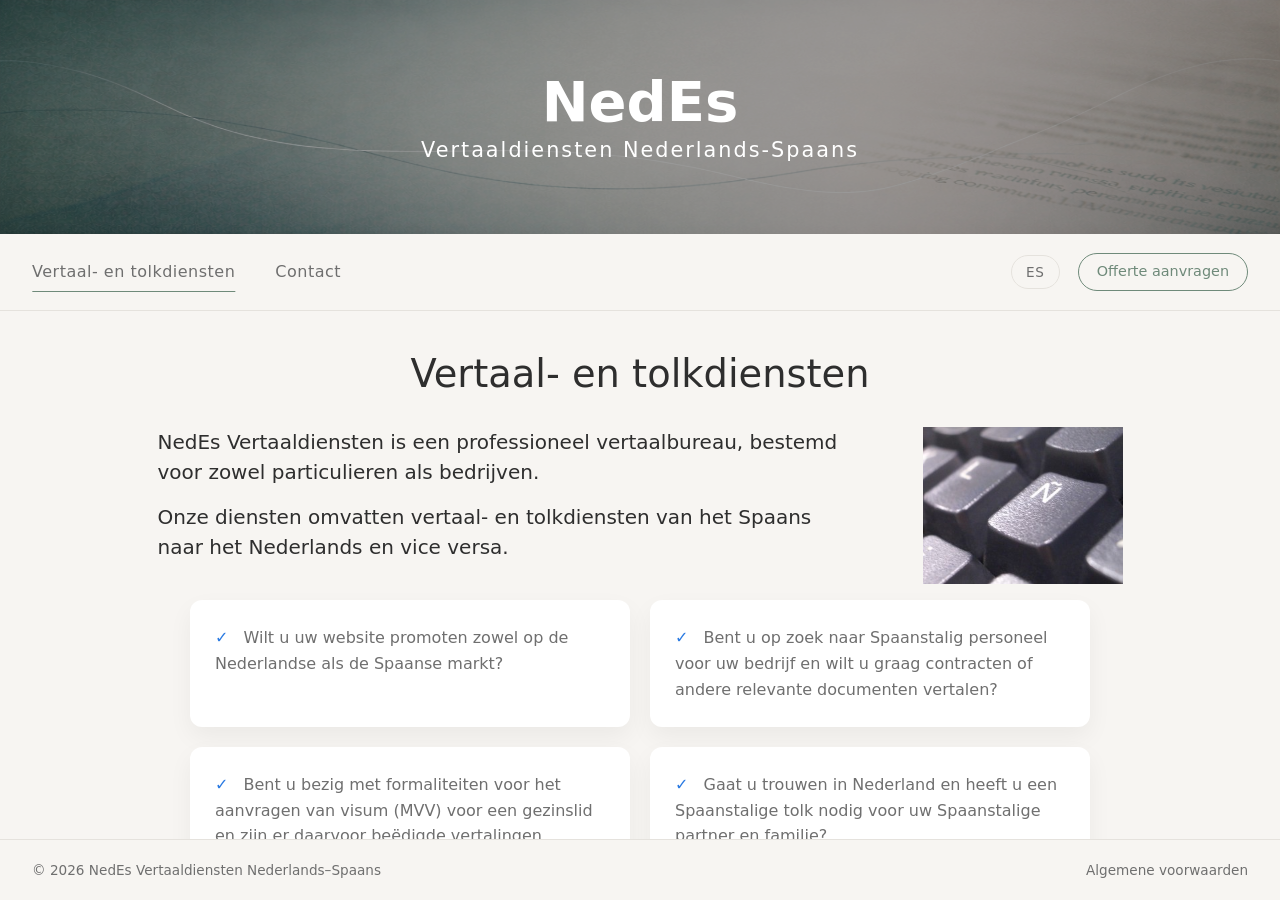
==== index.html @ 8f7cbaee "Update index.html" ====
<!DOCTYPE html>
<html lang="nl">
<head>
<meta charset="UTF-8">
<meta name="viewport" content="width=device-width, initial-scale=1">

<title>Beëdigde vertaling Spaans Nederlands | Tolk Spaans NL | NedEs Vertaaldiensten</title>
<meta name="description" content="Professioneel vertaalbureau voor beëdigde vertalingen Spaans–Nederlands en tolkdiensten in Nederland. Offerte binnen 24 uur.">
<link href="bootstrap/css/bootstrap.min.css" rel="stylesheet">
<link href="css/all.min.css" rel="stylesheet">
<link href="css/style.css" rel="stylesheet">
<link rel="icon" href="favicon.ico">	
<script type="application/ld+json">
{
  "@context": "https://schema.org",
  "@type": "ProfessionalService",
  "name": "NedEs Vertaaldiensten",
  "areaServed": "Netherlands",
  "serviceType": "Translation services",
  "availableLanguage": ["Dutch", "Spanish"]
}
</script>
</head>

<body>

<div class="page">

<header>
  <div class="header-wrapper">
    <img src="images/header-design.png" class="header-image">
    
    <div class="header-overlay">
      <h1 class="company-name">NedEs</h1>
      <p class="company-type lang-nl">Vertaaldiensten Nederlands-Spaans</p>
	  <p class="company-type lang-es">Servicios lingüísticos en neerlandés y español</p>
    </div>

  </div>
</header>

<nav id="navbar">
  <div class="navbar-left">
    <a class="nav-link active" href="#intro">
      <span class="lang-nl">Vertaal- en tolkdiensten</span>
      <span class="lang-es">Traducciones e interpretaciones</span>
    </a>
    <a class="nav-link" href="#contact">
      <span class="lang-nl">Contact</span>
      <span class="lang-es">Contacto</span>
    </a>
  </div>

  <div class="navbar-right">
    <div class="lang-switch" onclick="toggleLanguage()" id="langBtn">
      <span>ES</span>
    </div>

    <a href="#" class="quote-btn" id="quoteBtn">
      <span class="lang-nl">Offerte aanvragen</span>
      <span class="lang-es">Solicitar presupuesto</span>
    </a>
  </div>
</nav>

<main>

<section id="intro" class="container text-center">
  <h1>
    <span class="lang-nl">Vertaal- en tolkdiensten</span>
    <span class="lang-es">Traducciones e interpretaciones</span>
  </h1>

 <p class="lead">
  <span class="lead-content">
    
    <span class="lead-text lang-nl">
      NedEs Vertaaldiensten is een professioneel vertaalbureau, bestemd voor zowel particulieren als bedrijven.
    </span>

    <span class="lead-text lang-es">
      NedEs Vertaaldiensten es una agencia de traducción profesional, destinada tanto a particulares como a empresas.
    </span>

    <span class="lead-text lang-nl">
      Onze diensten omvatten vertaal- en tolkdiensten van het Spaans naar het Nederlands en vice versa.
    </span>

    <span class="lead-text lang-es">
      Nuestros servicios comprenden traducciones juradas e interpretación del español al neerlandés y viceversa.
    </span>

  </span>

  <img src="images/letra-enie.jpg"
       class="lead-image"
       alt="vertaalbureau - letra enie">

</p>

  <div class="personal-line">
    <ul class="feature-list">
		<li>
			<span class="lang-nl">Wilt u uw website promoten zowel op de Nederlandse als de Spaanse markt?</span>
			<span class="lang-es">¿Necesita promocionar su página de Internet para el mercado neerlandés o español?</span>
		</li>
		<li>
			<span class="lang-nl">Bent u op zoek naar Spaanstalig personeel voor uw bedrijf en wilt u graag contracten of andere relevante documenten vertalen?</span>
			<span class="lang-es">¿Requiere personal para su empresa y considera una buena opción traducir contratos u otra información relevante?</span>
		</li>
		<li>
			<span class="lang-nl">Bent u bezig met formaliteiten voor het aanvragen van visum (MVV) voor een gezinslid en zijn er daarvoor beëdigde vertalingen vereist?</span>
			<span class="lang-es">¿Está completando los trámites para presentar una solicitud de visa (MVV) para un familiar y requiere una traducción jurada?</span>
		</li>
		<li>
			<span class="lang-nl">Gaat u trouwen in Nederland en heeft u een Spaanstalige tolk nodig voor uw Spaanstalige partner en familie?</span>
			<span class="lang-es">¿Desea comprar una casa en los Países Bajos y no domina perfectamente el neerlandés, por lo tanto necesita un intérprete que le acompañe al notario?</span>
		</li>
	</ul>
  </p>

  <div class="trust-box">
			<span class="lang-nl">Dit zijn slechts enkele voorbeelden waarbij NedEs Vertaaldiensten u van dienst kan zijn.<br />
Vraag bij ons zonder verplichtingen een kosteloze offerte aan voor uw vertaal- of tolkopdracht.<br />
Wij staan klaar om u van dienst te kunnen zijn.</span>

			<span class="lang-es">En todos estos casos y muchos más, NedEs Vertaaldiensten puede brindarle la asistencia necesaria.<br />
Consulte gratuitamente y sin compromiso el presupuesto de su trabajo de traducción y/o interpretación.<br />
Estamos a su servicio para asesorarlo correctamente.</span>
  </div>
</section>

<section id="contact" class="container text-center">
  <h2>
    <span class="lang-nl">Neem gerust contact op:</span>
    <span class="lang-es">No dude en ponerse en contacto con nosotros:</span>
  </h2>

  <p style="margin-top:25px;">
    <a href="mailto:info@nedes.nl" style="color:var(--accent); text-decoration:none;">
      info@nedes.nl
    </a>
  </p>

  <div class="contact-icons">
    <a href="https://www.linkedin.com/pub/natalia-diaz-romero/84/484/208" target="_blank">
      <i class="fab fa-linkedin-in"></i>
    </a>
    <a href="https://wa.me/31613734486" target="_blank">
      <i class="fab fa-whatsapp"></i>
    </a>
  </div>
</section>

</main>

<footer>
  <div>&copy; <span id="year"></span> NedEs Vertaaldiensten Nederlands–Spaans</div>
  <div>
    <a href="documents/NedEs-Algemene-Voorwaarden-Nederlands130124.pdf" target="_blank">
      Algemene voorwaarden
    </a>
  </div>
</footer>

</div>

<script>
let currentLang = localStorage.getItem("lang") || "nl";

// Get the current year
const currentYear = new Date().getFullYear();

// Get the element with the id "year" and insert the current year
const yearElement = document.getElementById("year");
if (yearElement) { // Check if the element exists before trying to modify it
	yearElement.textContent = currentYear;
}

function applyLanguage(lang){
  document.querySelectorAll(".lang-nl")
    .forEach(el=>el.style.display=lang==="nl"?"inline":"none");
  document.querySelectorAll(".lang-es")
    .forEach(el=>el.style.display=lang==="es"?"inline":"none");

  const btn=document.querySelector("#langBtn span");
  const wrapper=document.getElementById("langBtn");

  wrapper.classList.add("fade");
  setTimeout(()=>{
    btn.textContent = lang==="nl" ? "ES" : "NL";
    wrapper.classList.remove("fade");
  },150);

  localStorage.setItem("lang",lang);
  currentLang=lang;
}

function toggleLanguage(){
  applyLanguage(currentLang==="nl"?"es":"nl");
}

document.addEventListener("DOMContentLoaded",()=>{

  applyLanguage(currentLang);

  const main=document.querySelector("main");
  const sections=document.querySelectorAll("section");
  const navLinks=document.querySelectorAll(".nav-link");
  const quoteBtn=document.getElementById("quoteBtn");

const observer = new IntersectionObserver(entries => {
  entries.forEach(entry => {
    if (entry.isIntersecting) {

      entry.target.classList.add("visible");

      navLinks.forEach(link => {
        link.classList.remove("active");
        if (link.getAttribute("href") === "#" + entry.target.id) {
          link.classList.add("active");
        }
      });

    }
  });
}, { threshold: 0.3 });

  sections.forEach(section=>observer.observe(section));

navLinks.forEach(link => {
  link.addEventListener("click", e => {
    e.preventDefault();

    const target = document.querySelector(link.getAttribute("href"));
    if (target) {
      target.scrollIntoView({ behavior: "smooth", block: "start" });
    }
  });
});

  quoteBtn.addEventListener("click",e=>{
    e.preventDefault();
    window.location.href="mailto:info@nedes.nl?subject="+
      encodeURIComponent("Aanvraag offerte vertaling");
  });

});
</script>

</body>
</html>
---- css/style.css ----
:root{
  --bg:#f7f5f2;
  --text:#2e2e2e;
  --muted:#6f6f6f;
  --accent:#6f8a7a;
  --border:#e5e2dd;
}

html,body{
  margin:0;
  height:100%;
  font-family:"Segoe UI", system-ui, -apple-system, sans-serif;
  background:var(--bg);
  color:var(--text);
}

/* PAGE LAYOUT */
.page{
  display:flex;
  flex-direction:column;
  height:100vh;
  overflow:hidden;
}

/* HEADER */
header{
  flex-shrink:0;
}

.header-wrapper{
  position:relative;
  overflow:hidden;
}

.header-image{
  width:100%;
  display:block;
}

.header-wrapper {
  position: relative;
  overflow: hidden;
}

.header-image {
  width: 100%;
  display: block;
  max-height: 234px;
}

.header-overlay {
  position: absolute;
  top: 50%;
  left: 50%;
  transform: translate(-50%, -50%);
  
  text-align: center;
  color: white;
}

.company-name {
  margin: 0;
  font-size: 3rem;
  font-weight: bold;
}

.company-type {
  margin: 0;
  font-size: 1.2rem;
  letter-spacing: 2px;
}

.header-wrapper::after {
  content: "";
  position: absolute;
  inset: 0;
  background: rgba(0, 0, 0, 0.4);
}

.header-overlay {
  position: absolute;
  z-index: 1;
}

.company-name {
  font-size: clamp(1.8rem, 5vw, 3.5rem);
}

.company-type {
  font-size: clamp(0.9rem, 2vw, 1.3rem);
}

/* NAVBAR */
#navbar{
  flex-shrink:0;
  display:flex;
  justify-content:space-between;
  align-items:center;
  padding:1.2rem 2rem;
  background:rgba(247,245,242,0.96);
  backdrop-filter:blur(6px);
  border-bottom:1px solid var(--border);
}

.navbar-left{
  display:flex;
  gap:40px;
}

.nav-link{
  text-decoration:none;
  color:var(--muted);
  font-weight:500;
  letter-spacing:.5px;
  position:relative;
}

.nav-link::after{
  content:"";
  position:absolute;
  left:50%;
  bottom:-8px;
  width:0%;
  height:1px;
  background:var(--accent);
  transform:translateX(-50%);
  opacity:0;
  transition:all .35s ease;
}

.nav-link:hover::after,
.nav-link.active::after{
  width:100%;
  opacity:1;
}

.navbar-right{
  display:flex;
  align-items:center;
  gap:18px;
}

/* Language switch */
.lang-switch{
  cursor:pointer;
  font-size:.85rem;
  letter-spacing:.8px;
  font-weight:500;
  color:var(--muted);
  border:1px solid var(--border);
  padding:6px 14px;
  border-radius:20px;
  transition:all .35s ease;
}

.lang-switch:hover{
  border-color:var(--accent);
  color:var(--accent);
  transform:translateY(-1px);
}

.lang-switch span{
  transition:opacity .3s ease, transform .3s ease;
}

.lang-switch.fade span{
  opacity:0;
  transform:translateY(4px);
}

.quote-btn{
  text-decoration:none;
  color:var(--accent);
  border:1px solid var(--accent);
  padding:7px 18px;
  border-radius:30px;
  font-size:.9rem;
  transition:all .3s ease;
}

.quote-btn:hover{
  background:var(--accent);
  color:white;
}

/* SCROLL AREA */
main{
  flex:1;
  overflow-y:auto;
  padding:20px 20px;
  height: 100vh;
}

/* SECTIONS */
section{
  padding:20px 0;
  min-height:100%;
  opacity:0;
  transform:translateY(30px);
  transition:all .8s ease;
}

section.visible{
  opacity:1;
  transform:translateY(0);
}

h1{
  font-weight:500;
  font-size:2.4rem;
  margin-bottom:30px;
}

.lead {
  display: flex;
  flex-direction: column;
  align-items: center;
  gap: 25px;
}

/* Stack text lines */
.lead-content {
  display: flex;
  flex-direction: column;
  gap: 15px;
  max-width: 700px;
}

/* Image styling */
.lead-image {
  max-width: 200px;
  height: auto;
}

/* Desktop layout */
@media (min-width: 768px) {
  .lead {
    flex-direction: row;
    align-items: flex-start;
    justify-content: center;
    text-align: left;
  }

  .lead-content {
    flex: 1;
  }

  .lead-image {
    flex-shrink: 0;
    margin-left: 40px;
  }
}

.personal-line{
  font-size:1rem;
  color:var(--muted);
  margin-bottom:50px;
}

.trust-box{
  font-size:.95rem;
  line-height:2;
}

/* Remove default list styling */
.feature-list {
  list-style: none;
  padding: 0;
  margin: 0 auto;
  max-width: 900px;

  display: grid;
  grid-template-columns: 1fr;
  gap: 20px;
}

/* Desktop: 2 columns */
@media (min-width: 768px) {
  .feature-list {
    grid-template-columns: 1fr 1fr;
  }
}

/* List item card style */
.feature-list li {
  background: #ffffff;
  padding: 25px;
  border-radius: 12px;
  box-shadow: 0 10px 25px rgba(0,0,0,0.05);
  transition: transform .3s ease, box-shadow .3s ease;
  font-size: 1rem;
  line-height: 1.6;
  text-align: left;
}

/* Hover effect */
.feature-list li:hover {
  transform: translateY(-5px);
  box-shadow: 0 15px 35px rgba(0,0,0,0.08);
}

/* Optional subtle icon bullet */
.feature-list li::before {
  content: "✓";
  display: inline-block;
  margin-right: 10px;
  color: #2a7ae2;
  font-weight: bold;
}

.contact-icons{
  margin-top:40px;
  display:flex;
  justify-content:center;
  gap:30px;
}

.contact-icons a{
  width:46px;
  height:46px;
  border-radius:50%;
  border:1px solid var(--border);
  display:flex;
  align-items:center;
  justify-content:center;
  color:var(--muted);
  font-size:18px;
  text-decoration:none;
  transition:all .3s ease;
}

.contact-icons a:hover{
  border-color:var(--accent);
  color:var(--accent);
  transform:translateY(-2px);
}

/* FOOTER */
footer{
  flex-shrink:0;
  padding:20px 2rem;
  border-top:1px solid var(--border);
  background:var(--bg);
  font-size:.85rem;
  color:var(--muted);
  display:flex;
  justify-content:space-between;
}

footer a{
  text-decoration:none;
  color:var(--muted);
}

footer a:hover{ color:var(--accent); }

/* MOBILE */
@media (max-width:768px){

  #navbar{
    flex-direction:column;
    gap:15px;
    padding:1rem;
  }

  .navbar-left{ gap:25px; }
  .navbar-right{ gap:12px; }

  section{ padding:20px 15px; }

  h1{ font-size:1.8rem; }
  .lead{ font-size:1rem; }

  .contact-icons{ gap:20px; }

  footer{
    flex-direction:column;
    gap:8px;
    text-align:center;
  }
}

.lang-es{ display:none; }
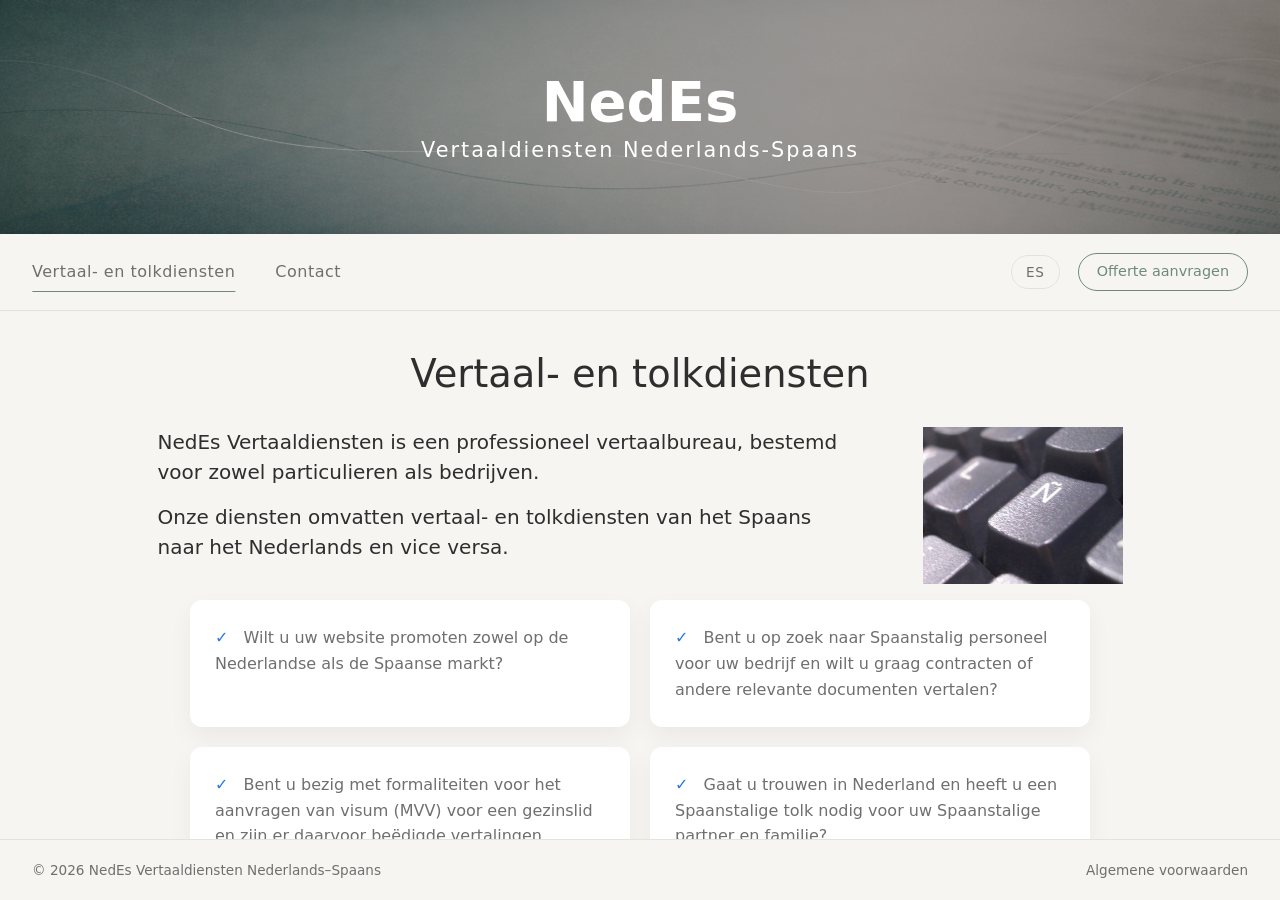
==== commit 0a8ac1ca: "Update index.html added aspect ratio to images" ====
--- a/index.html
+++ b/index.html
@@ -28,7 +28,7 @@
 
 <header>
   <div class="header-wrapper">
-    <img src="images/header-design.png" class="header-image">
+    <img src="images/header-design.png" class="header-image" alt="Header of NedEs Vertaaldiensten Nederlands-Spaans" width="1536" height="400">
     
     <div class="header-overlay">
       <h1 class="company-name">NedEs</h1>
@@ -94,7 +94,8 @@
 
   <img src="images/letra-enie.jpg"
        class="lead-image"
-       alt="vertaalbureau - letra enie">
+       alt="NedEs Vertaaldiensten - Spaanse letter ñ"
+	   width="300" height="236">
 
 </p>
 
@@ -143,10 +144,10 @@
   </p>
 
   <div class="contact-icons">
-    <a href="https://www.linkedin.com/pub/natalia-diaz-romero/84/484/208" target="_blank">
+    <a href="https://www.linkedin.com/pub/natalia-diaz-romero/84/484/208" target="_blank" aria-label="Leer my kennen op mijn LinkedIn pagina">
       <i class="fab fa-linkedin-in"></i>
     </a>
-    <a href="https://wa.me/31613734486" target="_blank">
+    <a href="https://wa.me/31613734486" target="_blank" aria-label="Neem contact op via Whatsapp">
       <i class="fab fa-whatsapp"></i>
     </a>
   </div>
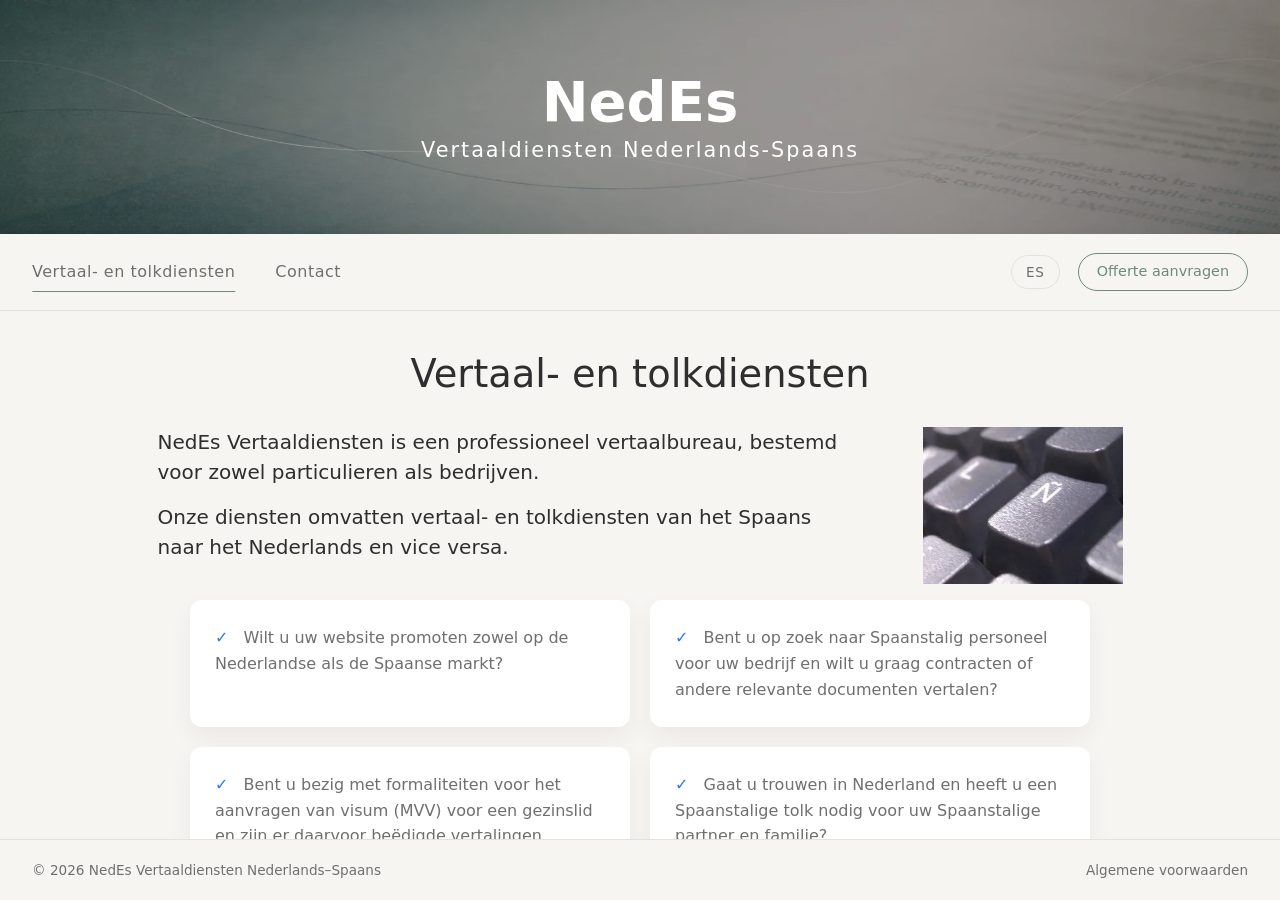
==== commit 48c9859d: "Update index.html" ====
--- a/index.html
+++ b/index.html
@@ -28,7 +28,10 @@
 
 <header>
   <div class="header-wrapper">
-    <img src="images/header-design.png" class="header-image" alt="Header of NedEs Vertaaldiensten Nederlands-Spaans" width="1536" height="400">
+    <img src="images/header-design.webp" class="header-image" 
+		alt="Header of NedEs Vertaaldiensten Nederlands-Spaans" 
+		width="1536" height="400"
+		fetchpriority="high">
     
     <div class="header-overlay">
       <h1 class="company-name">NedEs</h1>
@@ -92,7 +95,7 @@
 
   </span>
 
-  <img src="images/letra-enie.jpg"
+  <img src="images/letra-enie.webp"
        class="lead-image"
        alt="NedEs Vertaaldiensten - Spaanse letter ñ"
 	   width="300" height="236">
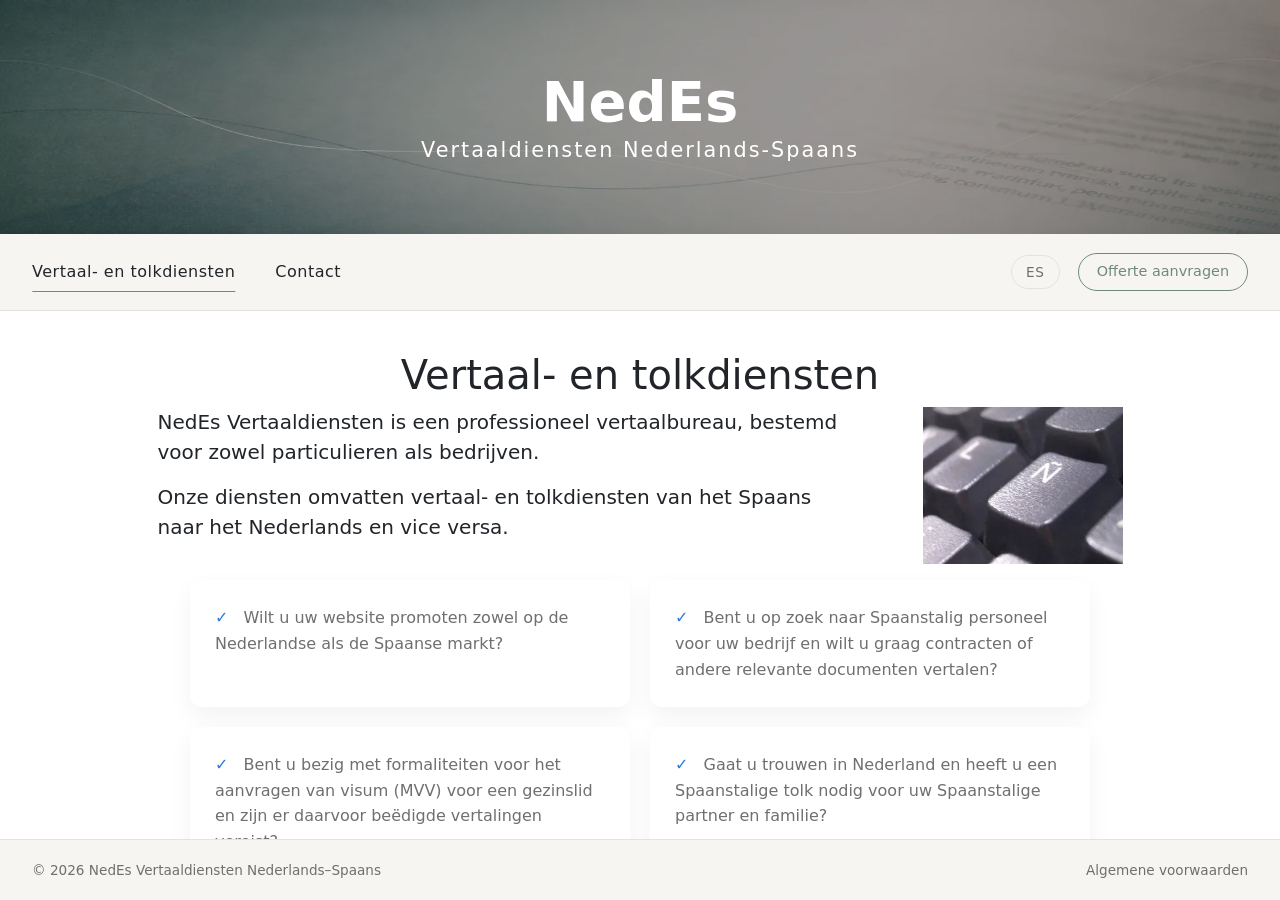
==== commit af73e16e: "Update index.html" ====
--- a/index.html
+++ b/index.html
@@ -3,13 +3,19 @@
 <head>
 <meta charset="UTF-8">
 <meta name="viewport" content="width=device-width, initial-scale=1">
-
 <title>Beëdigde vertaling Spaans Nederlands | Tolk Spaans NL | NedEs Vertaaldiensten</title>
 <meta name="description" content="Professioneel vertaalbureau voor beëdigde vertalingen Spaans–Nederlands en tolkdiensten in Nederland. Offerte binnen 24 uur.">
-<link href="bootstrap/css/bootstrap.min.css" rel="stylesheet">
-<link href="css/all.min.css" rel="stylesheet">
+<style>
+body { margin: 0; font-family: system-ui, -apple-system, Arial, sans-serif; }
+</style>
+
 <link href="css/style.css" rel="stylesheet">
-<link rel="icon" href="favicon.ico">	
+<link rel="preload" href="bootstrap/css/bootstrap.min.css" as="style" onload="this.onload=null;this.rel='stylesheet'">
+<link rel="preload" href="css/all.min.css" as="style" onload="this.onload=null;this.rel='stylesheet'">
+<noscript>
+  <link href="bootstrap/css/bootstrap.min.css" rel="stylesheet">
+  <link href="css/all.min.css" rel="stylesheet">
+</noscript>
 <script type="application/ld+json">
 {
   "@context": "https://schema.org",
@@ -21,11 +27,8 @@
 }
 </script>
 </head>
-
 <body>
-
 <div class="page">
-
 <header>
   <div class="header-wrapper">
     <img src="images/header-design.webp" class="header-image" 
